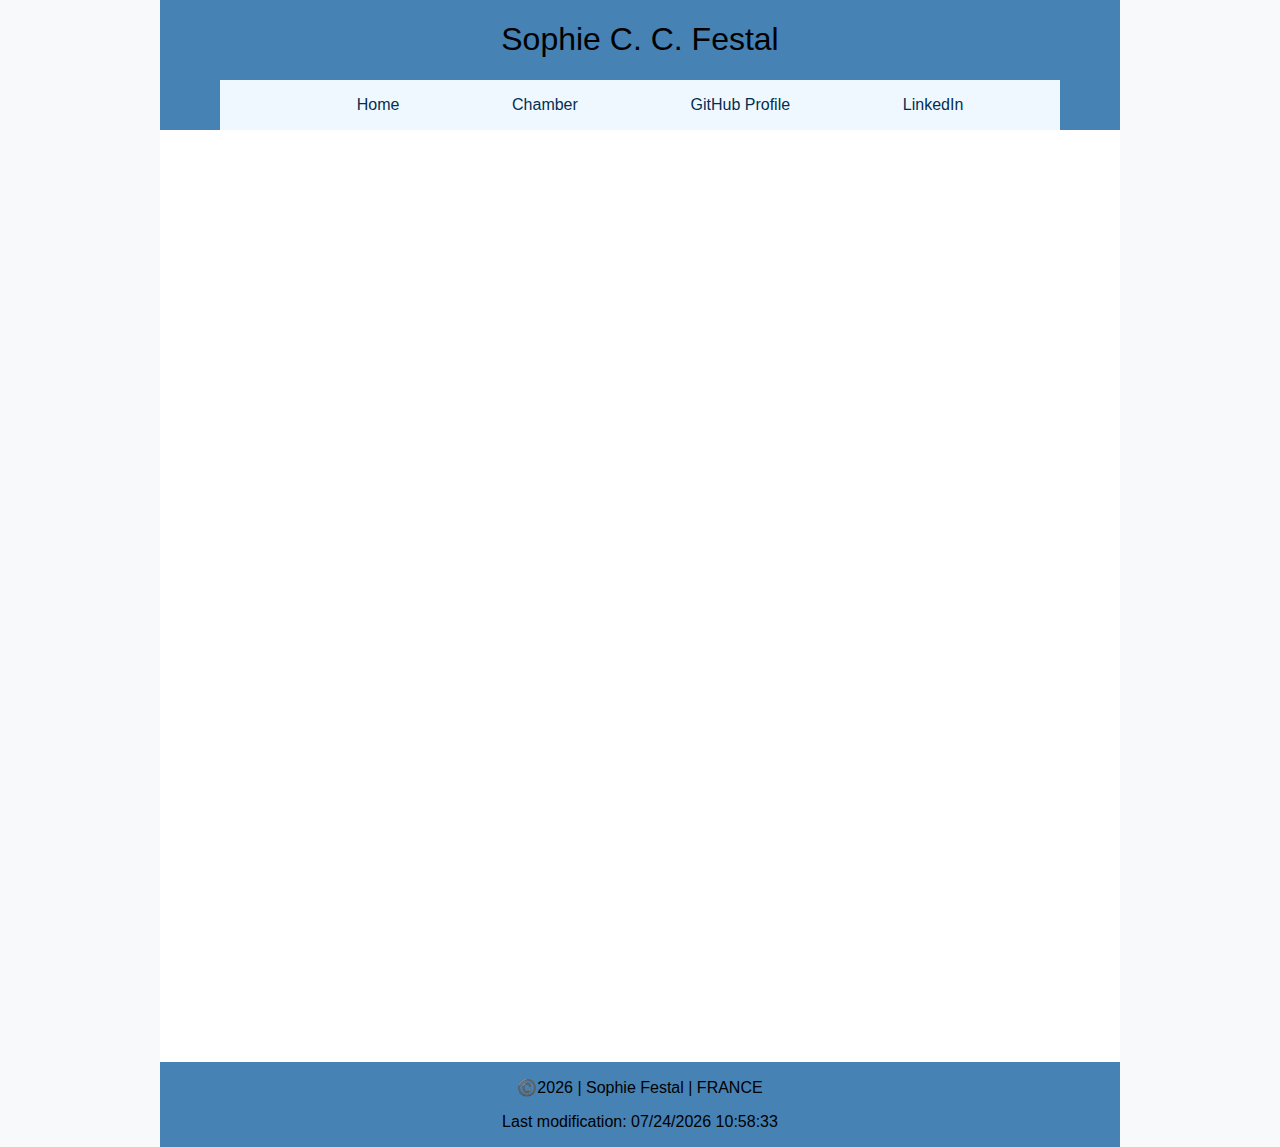
==== index.html @ db4f4514 "creating start" ====
<!DOCTYPE html>
<html lang="en-US">
    <head>
        <meta charset="UTF-8">
        <meta name="viewport" content="width=device-width, initial-scale=1.0">
        <title>Home page</title>
        <meta name="description" content="Home page for chamber of commerce web site">
        <meta name="author" content="Sophie Festal">
        <link rel="stylesheet" href="styles/index.css">
        <script defer src="scripts/getdates.js"></script>
    </head>
    <body>
      <header>
        <h1>Sophie C. C. Festal</h1>
        <nav>
            <ul>
              <li><a href="#">Home</a></li>
              <li><a href="#">Chamber</a></li>
              <li><a href="#">GitHub Profile</a></li>
              <li><a href="https://www.linkedin.com">LinkedIn</a></li>
            </ul>
        </nav>     
      </header>
      <main>

      </main>
      <footer>
        <p>
          ©️<span id="currentyear"></span> | Sophie Festal | FRANCE
      </p>
      <p>Last modification: <span id="lastModified"></span></p>
      </footer>  
    </body>
</html>
---- styles/index.css ----
body {
    font-family: "Nunito Sans", sans-serif;
    font-weight: 400;
    background-color : #f8f9fa;
    max-width : 960px;
    margin : 0 auto;
    display : grid;
    grid-template-columns : 1fr;
    grid-template-rows : auto 1fr auto;
}

header{
    background-color: steelblue;
    grid-column : 1 / 3;
    text-align: center;
}

h1{
    font-weight: 100;
    display:flex;
    justify-content: center;

}

nav ul{
    background-color: aliceblue;
    margin: 0 auto;
    max-width: 800px;
    display: flex;
    justify-content : space-evenly;
}

nav ul li {
    list-style : none;
}

nav a{
    display:block;
    color: rgb(2, 46, 82);
    text-align:center;
    padding: 1rem;
    text-decoration: none;
    flex: 1 1 100%;
}

nav a:hover{
    background-color: #fff;
    color:steelblue; 
    font-weight: bold;
}

main {
    background: #fff;
    padding: 1rem;
    display: grid;
    grid-column: 1/2;
    height: 100vh;
    grid-template-columns : 2fr 1fr;
    gap : 20px;
}

footer {
    grid-column : 1 / 3;
    text-align : center;
    background-color : steelblue;
}
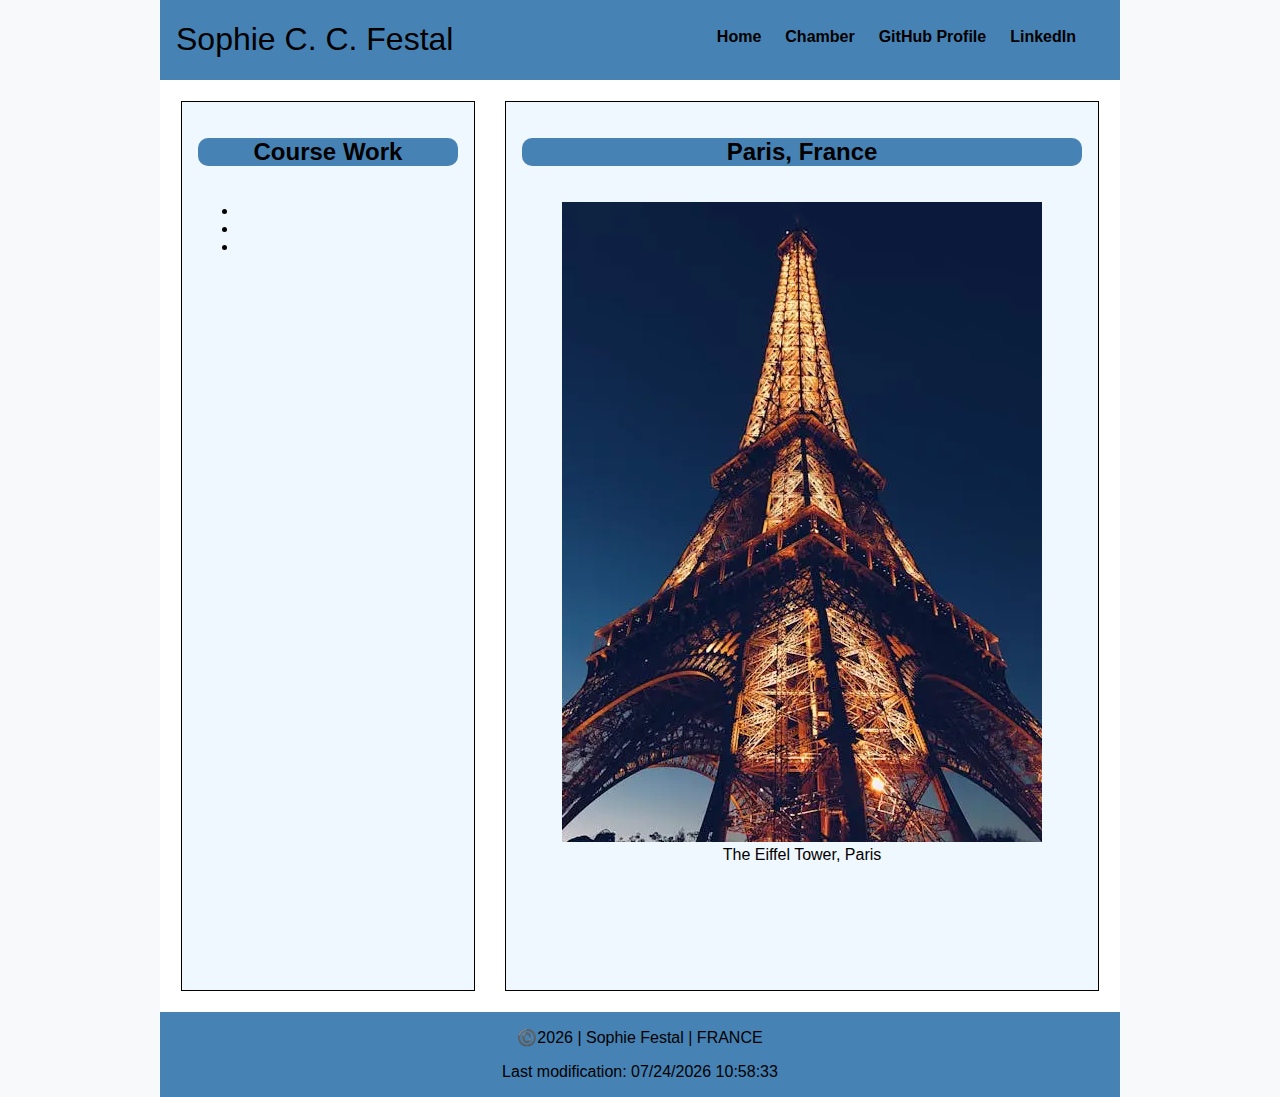
==== commit 0b8900c1: "add new css and js files" ====
--- a/index.html
+++ b/index.html
@@ -7,13 +7,16 @@
         <meta name="description" content="Home page for chamber of commerce web site">
         <meta name="author" content="Sophie Festal">
         <link rel="stylesheet" href="styles/index.css">
+        <link rel="stylesheet" href="styles/index-large.css">
         <script defer src="scripts/getdates.js"></script>
+        <script defer src="scripts/home.js"></script>
     </head>
     <body>
       <header>
         <h1>Sophie C. C. Festal</h1>
+        <a id="menu"></a>
         <nav>
-            <ul>
+            <ul class="navigation">
               <li><a href="#">Home</a></li>
               <li><a href="#">Chamber</a></li>
               <li><a href="#">GitHub Profile</a></li>
@@ -22,7 +25,21 @@
         </nav>     
       </header>
       <main>
-
+        <section class="card">
+          <h2>Course Work</h2>
+          <ul>
+            <li><a href="#"></a></li>
+            <li><a href="#"></a></li>
+            <li><a href="#"></a></li>
+          </ul>
+        </section>
+        <section class="card">
+          <h2>Paris, France</h2>
+          <figure>
+            <img id="flag" src="images/eiffel.webp" alt="The eiffel tower by night">
+            <figcaption>The Eiffel Tower, Paris</figcaption>
+          </figure>        
+        </section>      
       </main>
       <footer>
         <p>
--- a/styles/index.css
+++ b/styles/index.css
@@ -22,32 +22,67 @@
 
 }
 
-nav ul{
-    background-color: aliceblue;
-    margin: 0 auto;
-    max-width: 800px;
-    display: flex;
-    justify-content : space-evenly;
+#menu {
+    display : block;
+    font-size : 2rem;
+    text-decoration : none;
+    padding : 0.5rem 1rem;
+    position : absolute;
+    top : 0;
+    right : 0;
 }
 
-nav ul li {
+#menu::before {
+    content : "≡";
+    color: black;
+}
+
+.navigation {
+    display : flex;
+    flex-direction : column;
     list-style : none;
 }
 
-nav a{
-    display:block;
-    color: rgb(2, 46, 82);
-    text-align:center;
-    padding: 1rem;
-    text-decoration: none;
-    flex: 1 1 100%;
+.navigation li {
+    display : none;
 }
 
-nav a:hover{
-    background-color: #fff;
-    color:steelblue; 
-    font-weight: bold;
+.navigation a {
+    display : block;
+    text-decoration : none;
+    color : black;
+    text-align : center;
+    padding : 0.75rem;
+    font-weight : 700;
+    transition : 0.5s;
 }
+
+.navigation a:hover {
+    text-decoration :overline;
+    text-decoration-color: steelblue;
+}
+
+.show {
+    display : flex;
+    flex-direction : column;
+}
+
+.show li {
+    display : block;
+}
+
+#menu.show::before {
+    content : "X";
+    position : absolute;
+    top : 0;
+    right : 0;
+    padding : 1rem;
+}
+
+.navigation.show + h1, h1.show {
+    display : none;
+}
+
 
 main {
     background: #fff;
@@ -59,6 +94,26 @@
     gap : 20px;
 }
 
+h2{
+    background-color: steelblue;
+    grid-column : 1 / 4;
+    text-align : center;
+    border-radius : 10px;
+}
+
+.card {
+    border: 1.5px solid black ;
+    padding: 1rem;
+    margin: 5px;
+    display:flex;
+    flex-direction: column;
+    background-color: aliceblue;
+}
+
+figcaption{
+    text-align: center;
+}
+
 footer {
     grid-column : 1 / 3;
     text-align : center;
--- a/styles/index-large.css
+++ b/styles/index-large.css
@@ -0,0 +1,30 @@
+@media (min-width: 740px) {
+    header {
+        display : flex;
+        justify-content : space-between;
+    }
+
+    body{
+        justify-content:center;
+    }
+
+    h1 {
+        text-align : center;
+        padding : 0 0 0 1rem;
+    }
+
+    #menu {
+        display : none;
+    }
+
+    .navigation {
+        display : flex;
+        flex-direction : row;
+        padding-right : 2rem;
+    }
+
+    .navigation li {
+        display : flex;
+        flex : 0 0 auto;
+    }
+}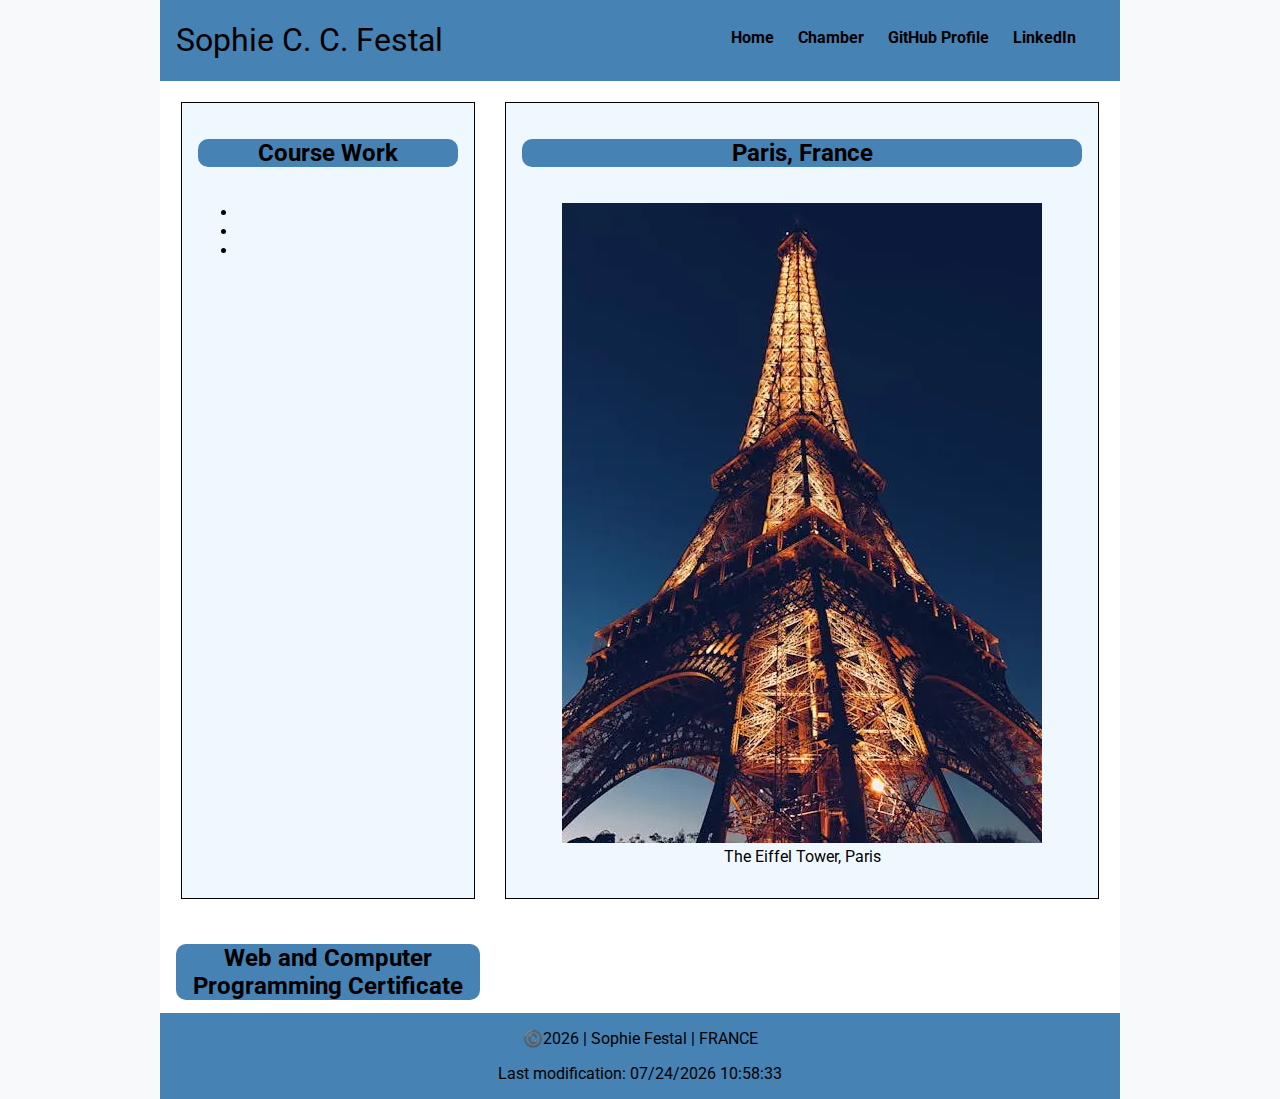
==== commit 9c672e65: "add changes" ====
--- a/index.html
+++ b/index.html
@@ -1,51 +1,59 @@
 <!DOCTYPE html>
 <html lang="en-US">
-    <head>
-        <meta charset="UTF-8">
-        <meta name="viewport" content="width=device-width, initial-scale=1.0">
-        <title>Home page</title>
-        <meta name="description" content="Home page for chamber of commerce web site">
-        <meta name="author" content="Sophie Festal">
-        <link rel="stylesheet" href="styles/index.css">
-        <link rel="stylesheet" href="styles/index-large.css">
-        <script defer src="scripts/getdates.js"></script>
-        <script defer src="scripts/home.js"></script>
-    </head>
-    <body>
-      <header>
-        <h1>Sophie C. C. Festal</h1>
-        <a id="menu"></a>
-        <nav>
-            <ul class="navigation">
-              <li><a href="#">Home</a></li>
-              <li><a href="#">Chamber</a></li>
-              <li><a href="#">GitHub Profile</a></li>
-              <li><a href="https://www.linkedin.com">LinkedIn</a></li>
-            </ul>
-        </nav>     
-      </header>
-      <main>
-        <section class="card">
-          <h2>Course Work</h2>
-          <ul>
-            <li><a href="#"></a></li>
-            <li><a href="#"></a></li>
-            <li><a href="#"></a></li>
+  <head>
+      <meta charset="UTF-8">
+      <meta name="viewport" content="width=device-width, initial-scale=1.0">
+      <title>Home page</title>
+      <meta name="description" content="Home page for chamber of commerce web site">
+      <meta name="author" content="Sophie Festal">
+      <link rel="preconnect" href="https://fonts.googleapis.com">
+      <link rel="preconnect" href="https://fonts.gstatic.com" crossorigin>
+      <link href="https://fonts.googleapis.com/css2?family=Roboto:wght@100;400&display=swap" rel="stylesheet">
+      <link rel="stylesheet" href="styles/index.css">
+      <link rel="stylesheet" href="styles/index-large.css">
+      <script defer src="scripts/getdates.js"></script>
+      <script defer src="scripts/home.js"></script>
+  </head>
+  <body>
+    <header>
+      <h1>Sophie C. C. Festal</h1>
+      <a id="menu"></a>
+      <nav>
+          <ul class="navigation">
+            <li><a href="#">Home</a></li>
+            <li><a href="#">Chamber</a></li>
+            <li><a href="#">GitHub Profile</a></li>
+            <li><a href="https://www.linkedin.com">LinkedIn</a></li>
           </ul>
-        </section>
-        <section class="card">
-          <h2>Paris, France</h2>
-          <figure>
-            <img id="flag" src="images/eiffel.webp" alt="The eiffel tower by night">
-            <figcaption>The Eiffel Tower, Paris</figcaption>
-          </figure>        
-        </section>      
-      </main>
-      <footer>
-        <p>
-          ©️<span id="currentyear"></span> | Sophie Festal | FRANCE
+      </nav>     
+    </header>
+
+    <main>
+      <section class="card">
+        <h2>Course Work</h2>
+        <ul>
+          <li><a href="#"></a></li>
+          <li><a href="#"></a></li>
+          <li><a href="#"></a></li>
+        </ul>
+      </section>
+      <section class="card">
+        <h2>Paris, France</h2>
+        <figure>
+          <img id="flag" src="images/eiffel.webp" alt="The eiffel tower by night">
+          <figcaption>The Eiffel Tower, Paris</figcaption>
+        </figure>        
+      </section>
+      <section>
+        <h2>Web and Computer Programming Certificate</h2>
+      </section>
+    </main>
+
+    <footer>
+      <p>
+        ©️<span id="currentyear"></span> | Sophie Festal | FRANCE
       </p>
       <p>Last modification: <span id="lastModified"></span></p>
-      </footer>  
-    </body>
+    </footer>  
+  </body>
 </html>--- a/styles/index.css
+++ b/styles/index.css
@@ -1,5 +1,5 @@
 body {
-    font-family: "Nunito Sans", sans-serif;
+    font-family: "Roboto";
     font-weight: 400;
     background-color : #f8f9fa;
     max-width : 960px;
@@ -16,7 +16,7 @@
 }
 
 h1{
-    font-weight: 100;
+    font-weight: 400;
     display:flex;
     justify-content: center;
 
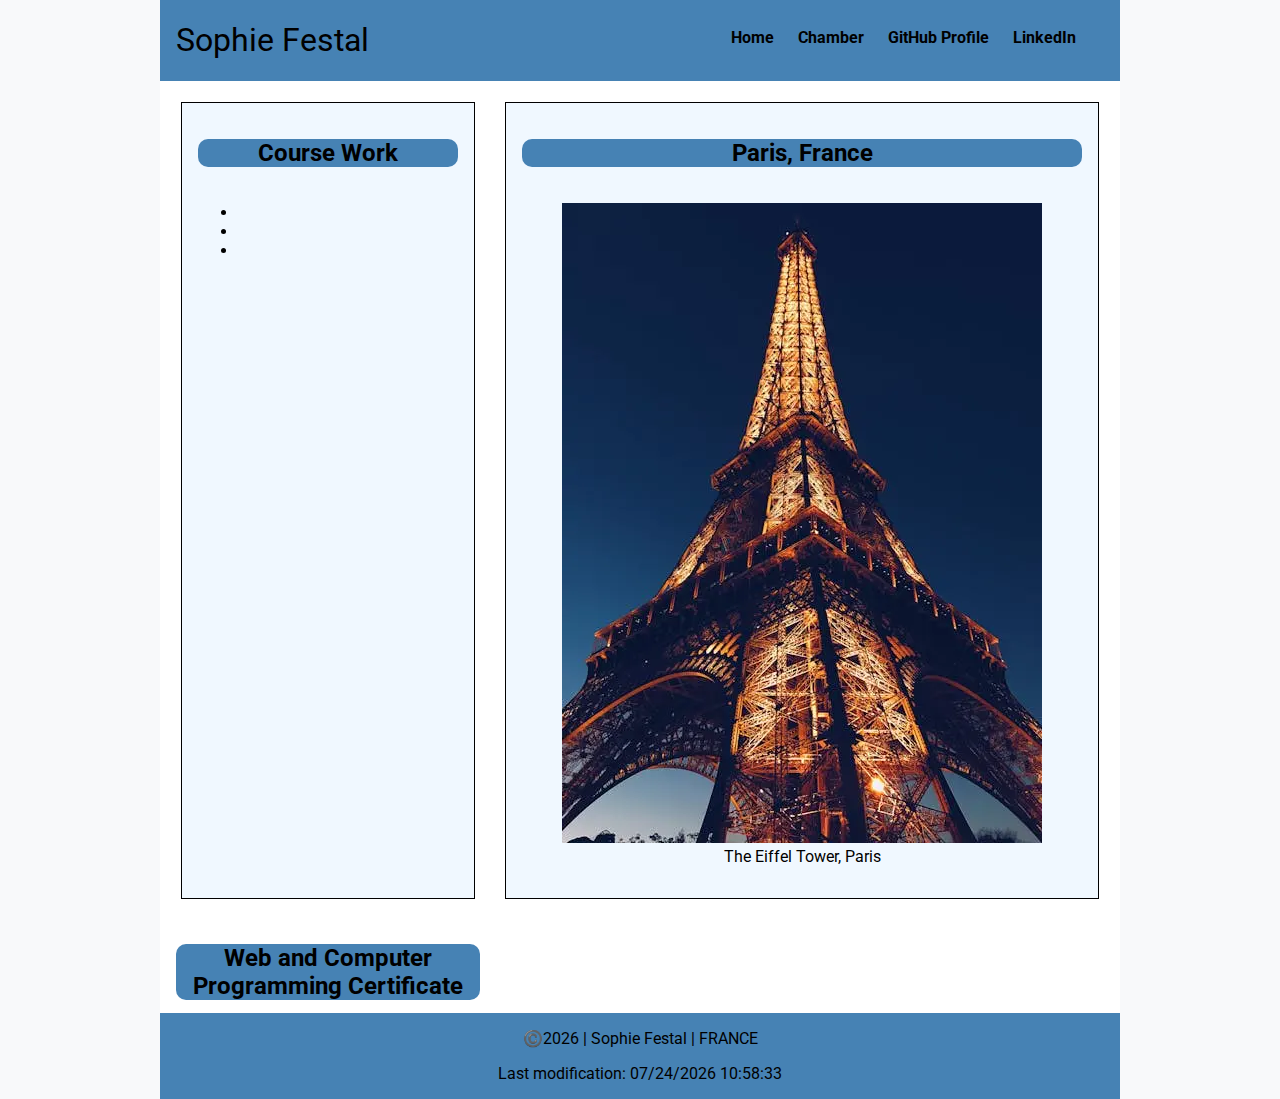
==== commit 002290f7: "add changes" ====
--- a/index.html
+++ b/index.html
@@ -3,7 +3,7 @@
   <head>
       <meta charset="UTF-8">
       <meta name="viewport" content="width=device-width, initial-scale=1.0">
-      <title>Home page</title>
+      <title>Home page Sophie Festal</title>
       <meta name="description" content="Home page for chamber of commerce web site">
       <meta name="author" content="Sophie Festal">
       <link rel="preconnect" href="https://fonts.googleapis.com">
@@ -16,7 +16,7 @@
   </head>
   <body>
     <header>
-      <h1>Sophie C. C. Festal</h1>
+      <h1>Sophie Festal</h1>
       <a id="menu"></a>
       <nav>
           <ul class="navigation">
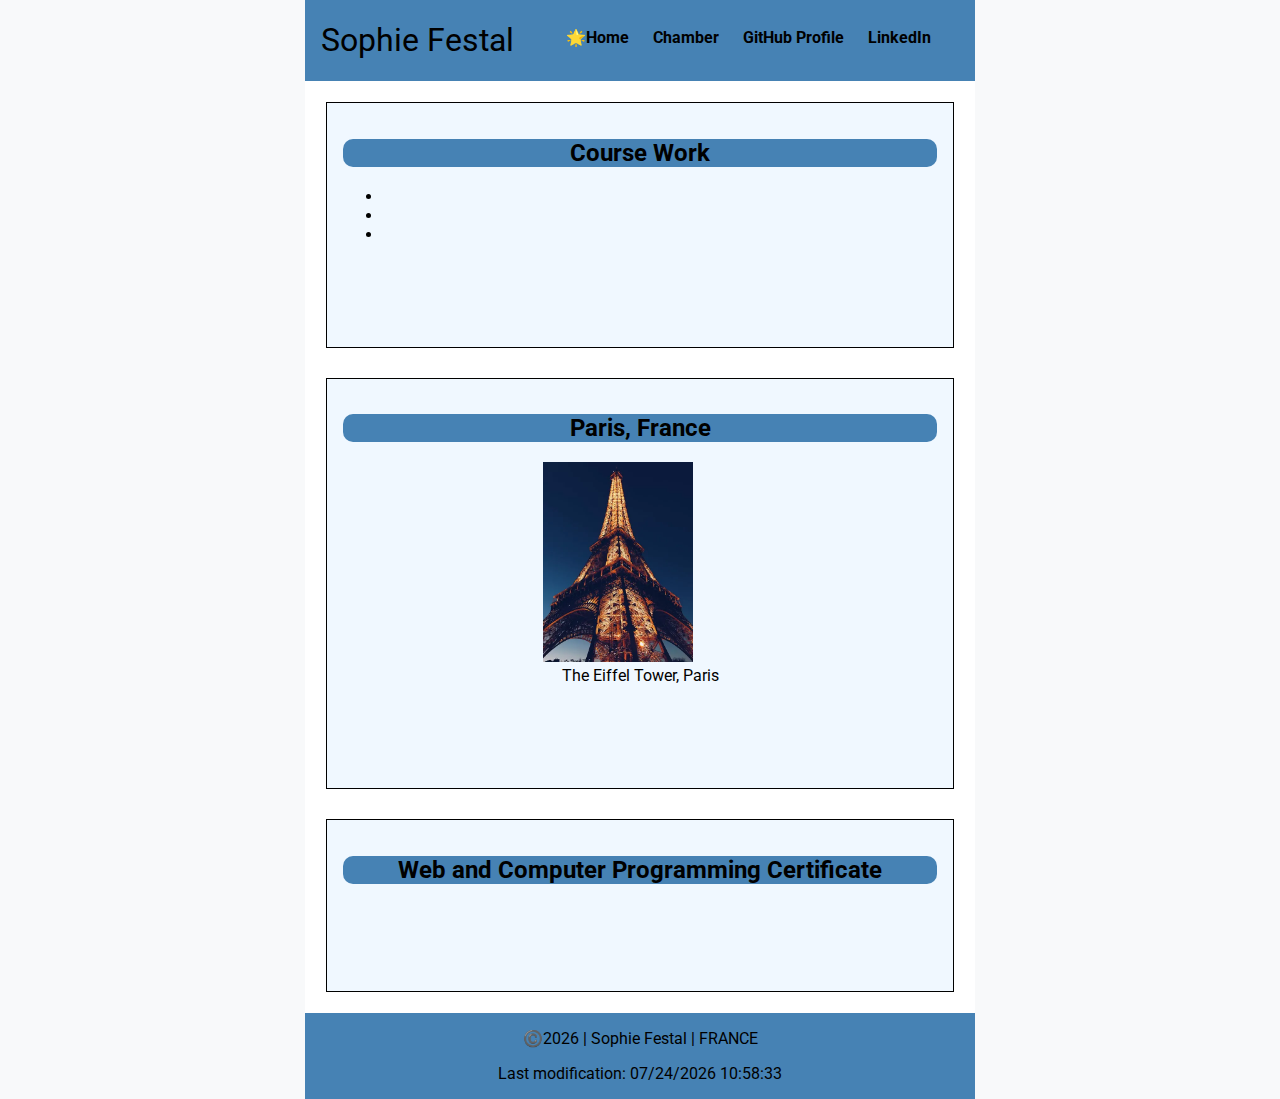
==== commit 8ca83e57: "add changes css small screen" ====
--- a/index.html
+++ b/index.html
@@ -20,7 +20,7 @@
       <a id="menu"></a>
       <nav>
           <ul class="navigation">
-            <li><a href="#">Home</a></li>
+            <li><a href="#" class="active">Home</a></li>
             <li><a href="#">Chamber</a></li>
             <li><a href="#">GitHub Profile</a></li>
             <li><a href="https://www.linkedin.com">LinkedIn</a></li>
--- a/styles/index.css
+++ b/styles/index.css
@@ -2,16 +2,14 @@
     font-family: "Roboto";
     font-weight: 400;
     background-color : #f8f9fa;
-    max-width : 960px;
+    max-width : 740px;
     margin : 0 auto;
     display : grid;
-    grid-template-columns : 1fr;
-    grid-template-rows : auto 1fr auto;
+    grid-template-rows : auto 1fr auto auot auto;
 }
 
 header{
     background-color: steelblue;
-    grid-column : 1 / 3;
     text-align: center;
 }
 
@@ -19,7 +17,6 @@
     font-weight: 400;
     display:flex;
     justify-content: center;
-
 }
 
 #menu {
@@ -83,14 +80,16 @@
     display : none;
 }
 
+.active::before { 
+	content: "🌟"; 
+}
 
 main {
     background: #fff;
     padding: 1rem;
     display: grid;
-    grid-column: 1/2;
+
     height: 100vh;
-    grid-template-columns : 2fr 1fr;
     gap : 20px;
 }
 
@@ -101,13 +100,16 @@
     border-radius : 10px;
 }
 
-.card {
+section{
     border: 1.5px solid black ;
     padding: 1rem;
     margin: 5px;
-    display:flex;
-    flex-direction: column;
     background-color: aliceblue;
+}
+
+img{
+    height: 200px;
+    padding-left: 160px;
 }
 
 figcaption{
@@ -115,7 +117,7 @@
 }
 
 footer {
-    grid-column : 1 / 3;
+    grid-row: 3/4;
     text-align : center;
     background-color : steelblue;
 }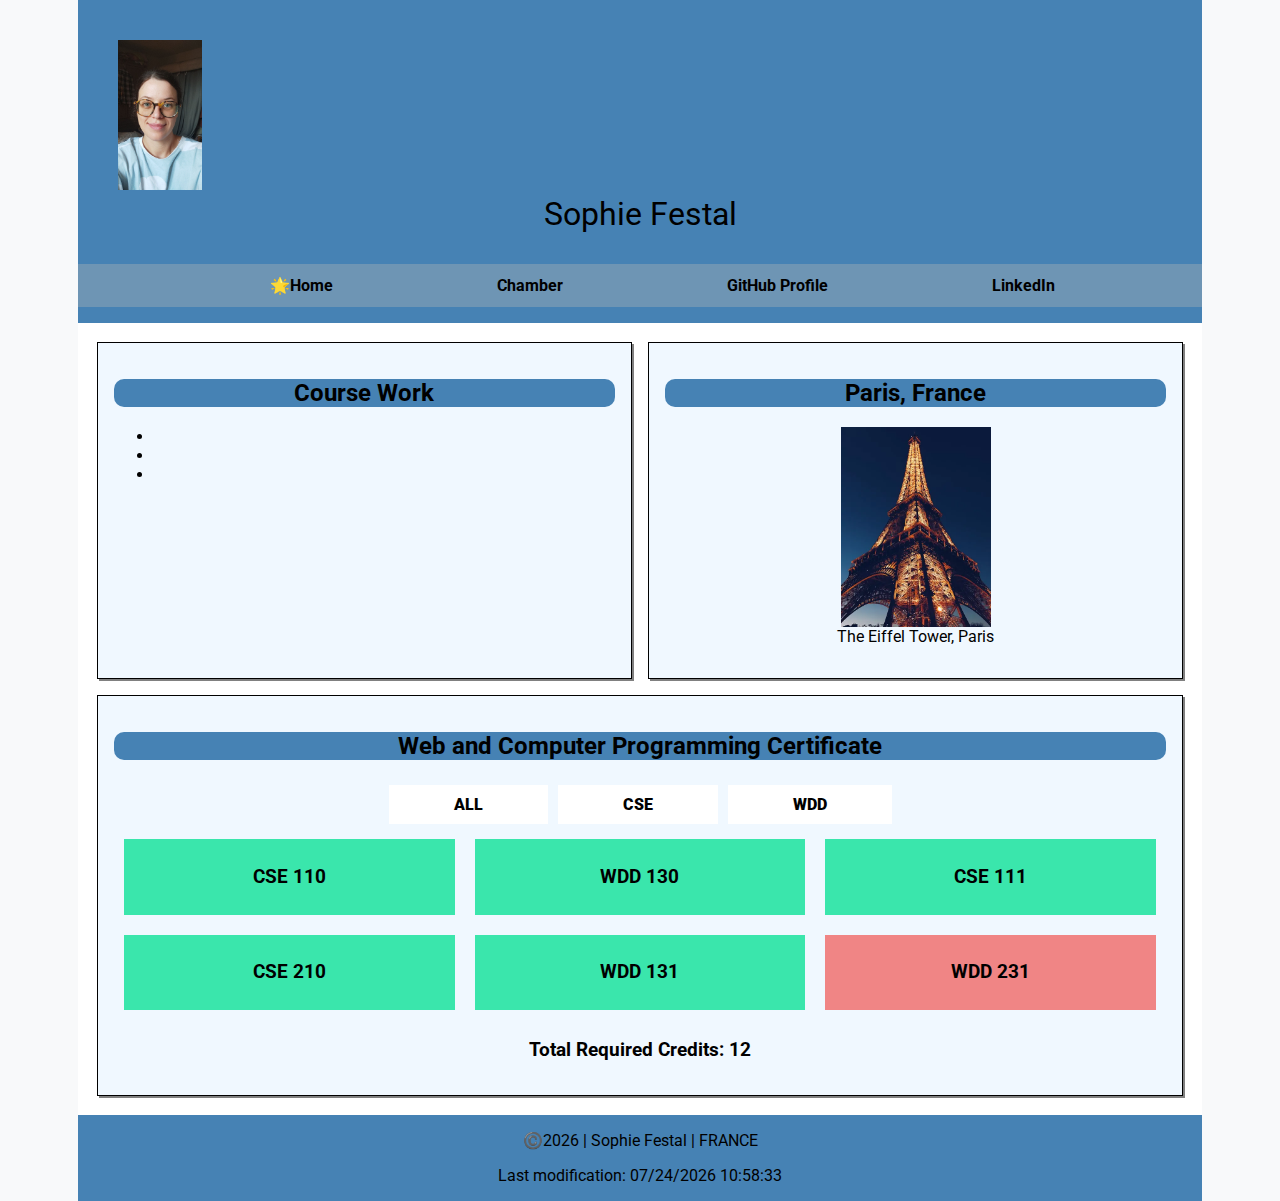
==== commit 93959b12: "new changes" ====
--- a/index.html
+++ b/index.html
@@ -13,10 +13,14 @@
       <link rel="stylesheet" href="styles/index-large.css">
       <script defer src="scripts/getdates.js"></script>
       <script defer src="scripts/home.js"></script>
+      <script defer src="scripts/courses.js"></script>
   </head>
   <body>
     <header>
-      <h1>Sophie Festal</h1>
+      <div>
+        <img src="images/profile.jpg" alt="Sophie Festal" loading="lazy">
+        <h1>Sophie Festal</h1>
+      </div>
       <a id="menu"></a>
       <nav>
           <ul class="navigation">
@@ -32,20 +36,28 @@
       <section class="card">
         <h2>Course Work</h2>
         <ul>
-          <li><a href="#"></a></li>
-          <li><a href="#"></a></li>
-          <li><a href="#"></a></li>
+          <li></li>
+          <li></li>
+          <li></li>
         </ul>
       </section>
-      <section class="card">
+
+      <section class="card1">
         <h2>Paris, France</h2>
         <figure>
           <img id="flag" src="images/eiffel.webp" alt="The eiffel tower by night">
           <figcaption>The Eiffel Tower, Paris</figcaption>
         </figure>        
       </section>
-      <section>
+      <section id="certificate">
         <h2>Web and Computer Programming Certificate</h2>
+        <div id="tags">
+          <a href="#" id="all">ALL</a>
+          <a href="#" id="cse">CSE</a>
+          <a href="#" id="wdd">WDD</a>
+        </div>
+        <div id="courses"></div>
+        <div id="credits"></div>
       </section>
     </main>
 
--- a/styles/index.css
+++ b/styles/index.css
@@ -2,10 +2,9 @@
     font-family: "Roboto";
     font-weight: 400;
     background-color : #f8f9fa;
-    max-width : 740px;
+    max-width : 640px;
     margin : 0 auto;
     display : grid;
-    grid-template-rows : auto 1fr auto auot auto;
 }
 
 header{
@@ -13,10 +12,18 @@
     text-align: center;
 }
 
-h1{
+header img{
+    height:150px;
+    float: left;
+    margin-left: 40px;
+    padding-bottom: 50px;
+}
+
+header h1{
     font-weight: 400;
     display:flex;
     justify-content: center;
+    padding-top:50px;
 }
 
 #menu {
@@ -88,9 +95,7 @@
     background: #fff;
     padding: 1rem;
     display: grid;
-
-    height: 100vh;
-    gap : 20px;
+    gap : 10px;
 }
 
 h2{
@@ -103,21 +108,60 @@
 section{
     border: 1.5px solid black ;
     padding: 1rem;
-    margin: 5px;
+    margin: 3px;
     background-color: aliceblue;
 }
 
 img{
     height: 200px;
-    padding-left: 160px;
-}
+    display: block;
+    margin-left: auto;
+    margin-right: auto;}
 
 figcaption{
     text-align: center;
 }
 
+#tags {
+    display : flex;
+    margin : auto;
+    justify-content : center;
+}
+    
+#tags a{
+    background-color: white;
+    color: black;
+    font-weight: 900;
+    margin:5px;
+    padding: 10px;
+    text-decoration: none;
+    padding-left: 65px;
+    padding-right: 65px;
+}
+
+#tags a:hover{
+    background-color: steelblue;
+}
+
+.completed, .incomplete {
+    margin : 10px;
+    padding : 0.5rem;
+    text-align: center;
+}
+
+.completed{
+    background-color: rgb(58, 230, 172);
+}
+
+.incomplete{
+    background-color: rgb(240, 133, 133)
+}
+
+#credits{
+    text-align: center;
+}
+
 footer {
-    grid-row: 3/4;
     text-align : center;
     background-color : steelblue;
 }--- a/styles/index-large.css
+++ b/styles/index-large.css
@@ -1,16 +1,30 @@
-@media (min-width: 740px) {
-    header {
-        display : flex;
-        justify-content : space-between;
-    }
+@media (min-width: 640px) {
 
     body{
         justify-content:center;
     }
 
-    h1 {
-        text-align : center;
-        padding : 0 0 0 1rem;
+    header {
+        display : block;
+    }
+
+    header img{
+        padding-right: 1000px;
+        padding-top: 40px;
+        padding-bottom: 0;
+    }
+
+    header h1{
+        padding:5px;
+        padding-bottom:10px;
+    }
+
+    header nav {
+        background-color: rgb(110, 149, 180);
+    }
+
+    header nav a{
+        margin-left: 140px;
     }
 
     #menu {
@@ -27,4 +41,31 @@
         display : flex;
         flex : 0 0 auto;
     }
+
+    main{
+        display: grid;
+        grid-template-columns: 1fr 1fr;
+        grid-template-rows: auto;
+    }
+
+    section{
+        box-shadow: 2px 2px grey;   
+    }
+
+    #card{
+        grid-column: 1/2;
+    }
+
+    #card1{
+        grid-column: 2/3;
+    }
+
+    #certificate{
+        grid-column: 1/3;
+    }
+
+    #courses{
+        display: grid;
+        grid-template-columns: 1fr 1fr 1fr;
+    }
 }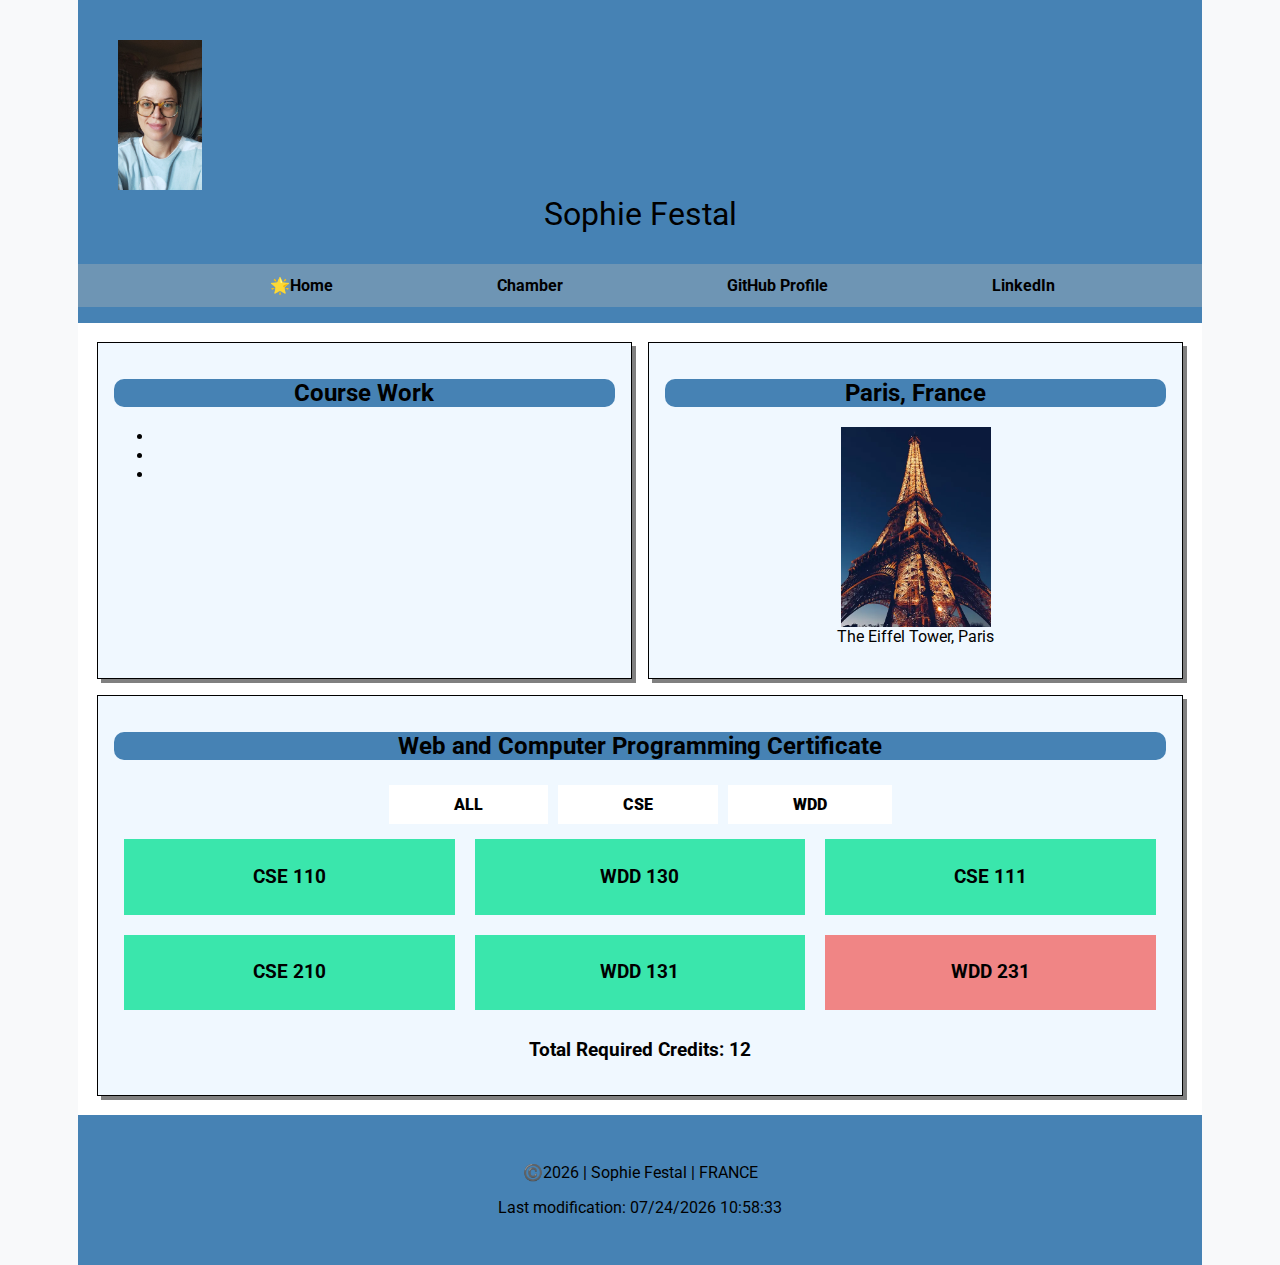
==== commit 611e3ed2: "add favicon" ====
--- a/index.html
+++ b/index.html
@@ -11,6 +11,7 @@
       <link href="https://fonts.googleapis.com/css2?family=Roboto:wght@100;400&display=swap" rel="stylesheet">
       <link rel="stylesheet" href="styles/index.css">
       <link rel="stylesheet" href="styles/index-large.css">
+      <link rel="icon" href="favicon.ico">
       <script defer src="scripts/getdates.js"></script>
       <script defer src="scripts/home.js"></script>
       <script defer src="scripts/courses.js"></script>
--- a/styles/index.css
+++ b/styles/index.css
@@ -164,4 +164,5 @@
 footer {
     text-align : center;
     background-color : steelblue;
+    padding: 2rem;
 }--- a/styles/index-large.css
+++ b/styles/index-large.css
@@ -49,7 +49,7 @@
     }
 
     section{
-        box-shadow: 2px 2px grey;   
+        box-shadow: 4px 4px grey;   
     }
 
     #card{
